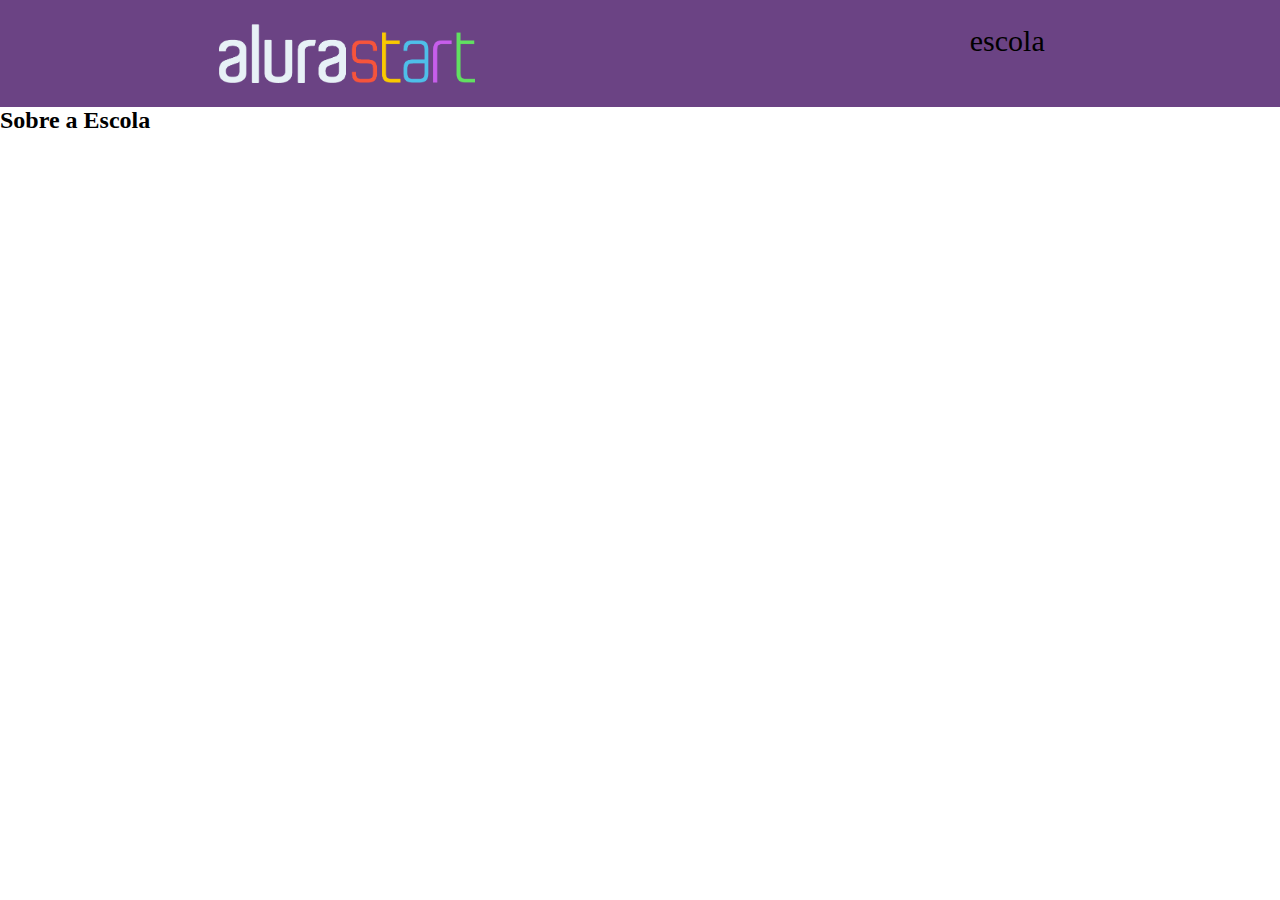
==== figma--main/index.html @ ab2ff84c "Add files via upload" ====
<!DOCTYPE html>
<html lang="en">
<head>
    
    <meta charset="UTF-8">
    <meta name="viewport" content="width=device-width, initial-scale=1.0">
    <title>Document</title>
<link rel="stylesheet" href="style.css">
</head>
<body>
    <header class="cabecalho"> 
        <img class="cabecalho-imagem" src="alurastart logo.png" alt="logo da aulara start">
    <ul class="cabecalho-lista">
<li class="cabecalho-lista-item">escola</li> 
    </ul>
    </header>
    <section class="escola">
    <h2 class="escola-titulo">Sobre a Escola</h2>
    <p class="escola-texto-um"></p>
    <p clas="escola-texto-dois"></p>
    </section>
    
</body>
</html>
---- figma--main/style.css ----
*{
    margin: 0;
    passing: 0;
}

.cabecalho{   
background-color: #6B4384;
display: flex;
justify-content: space-around;
font-size: 30px;
padding: 24px 0;
}

.cabecalho-imagem{
    width: 20%;
}


.cabecalho-lista-item{

    display:inline-block;
    margin: 0 16px;
}
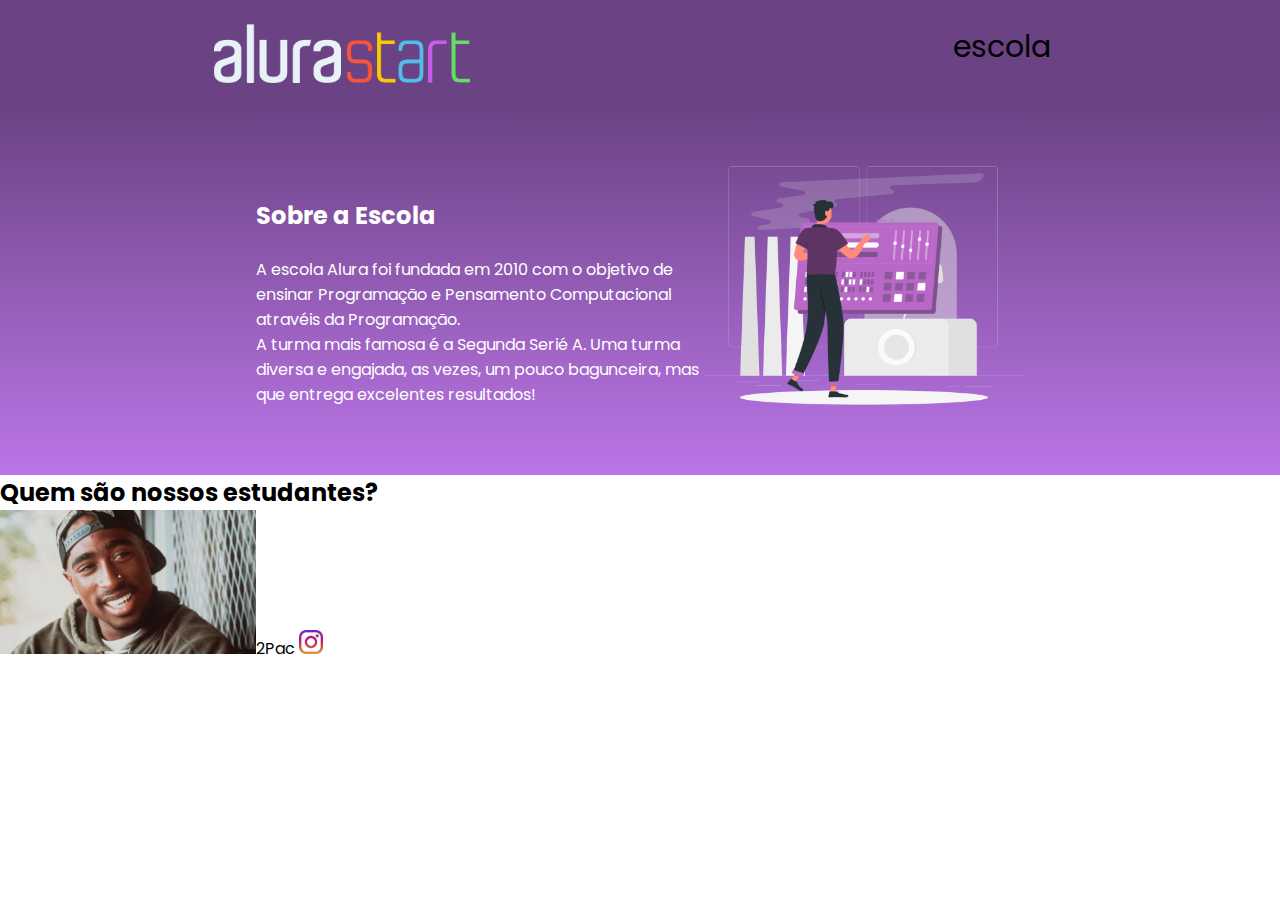
==== commit 8d21b8a1: "Add files via upload" ====
--- a/figma--main/index.html
+++ b/figma--main/index.html
@@ -6,6 +6,9 @@
     <meta name="viewport" content="width=device-width, initial-scale=1.0">
     <title>Document</title>
 <link rel="stylesheet" href="style.css">
+<link rel="preconnect" href="https://fonts.googleapis.com">
+<link rel="preconnect" href="https://fonts.gstatic.com" crossorigin>
+<link href="https://fonts.googleapis.com/css2?family=Poppins:ital,wght@0,100;0,200;0,300;0,400;0,500;0,600;0,700;0,800;0,900;1,100;1,200;1,300;1,400;1,500;1,600;1,700;1,800;1,900&display=swap" rel="stylesheet">
 </head>
 <body>
     <header class="cabecalho"> 
@@ -15,10 +18,24 @@
     </ul>
     </header>
     <section class="escola">
-    <h2 class="escola-titulo">Sobre a Escola</h2>
-    <p class="escola-texto-um"></p>
-    <p clas="escola-texto-dois"></p>
+        <div class="escola-div-conteudo">
+            <h2 class="escola-titulo">Sobre a Escola</h2>
+            <p class="escola-texto-um"> A escola Alura foi fundada em 2010 com o 
+                objetivo de ensinar Programação e Pensamento
+                Computacional atravéis da Programação.</p>
+            <p class="escola-texto-dois">A turma mais famosa é a Segunda Serié A. Uma 
+                turma diversa e engajada, as vezes, um pouco
+                bagunceira, mas que entrega excelentes 
+                resultados!</p>
+        </div>
+        <img class="escola-imagem"  src="formula-bro.png" alt="professor marcos.">
     </section>
-    
+    <section class="estudante">
+<h2 class="estudante-titulo">Quem são nossos estudantes?</h2>
+<img class="estudante-imagem" src="tupac-696x392.jpg" alt="foto do 2pac"
+<h3 class="estudante-nome">2Pac</h3>
+<img class="estudante-icone" src="instagram.png" alt="icone instagram">
+
+    </section>
 </body>
 </html>
--- a/figma--main/style.css
+++ b/figma--main/style.css
@@ -3,6 +3,9 @@
     passing: 0;
 }
 
+body{
+      font-family: "Poppins", sans-serif;
+}
 .cabecalho{   
 background-color: #6B4384;
 display: flex;
@@ -21,3 +24,29 @@
     display:inline-block;
     margin: 0 16px;
 }
+.escola-imagem{
+    width: 25%;
+
+}
+
+.escola{
+    background-image:linear-gradient(#6B4384,#bb75e7);
+color:white;
+display:flex;
+justify-content: center; 
+align-items: center;
+padding: 24px 0;
+}
+.escola-div-conteudo{
+width: 35%;
+}
+.escola-titulo{
+    padding: 24px 0;
+}
+
+.estudante-imagem{
+    width: 20%;
+}
+.estudante-icone{
+    width: 24px;
+}